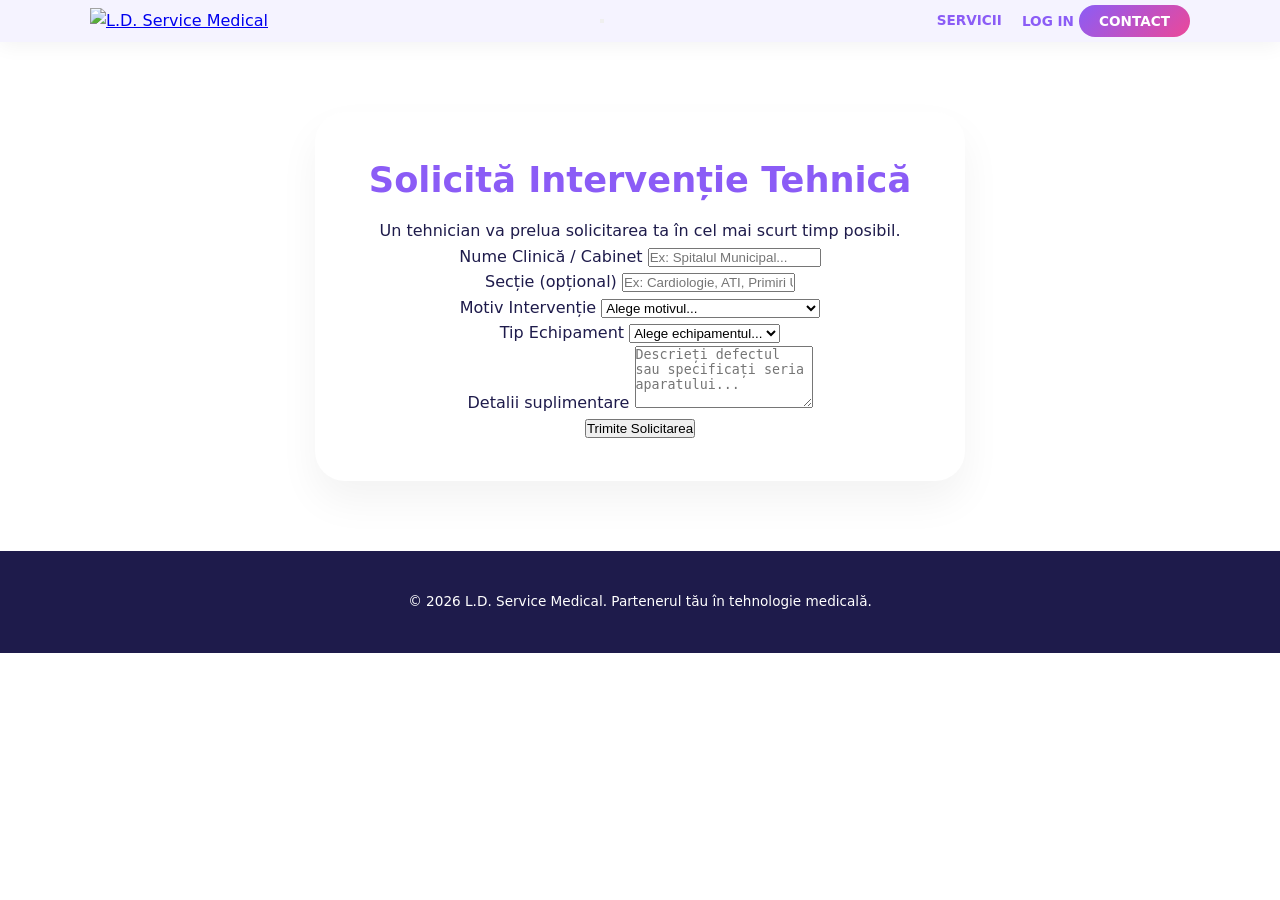
==== contact.html @ c7d5a86f "contact.html" ====
<!DOCTYPE html>
<html lang="ro">
<head>
  <meta charset="UTF-8" />
  <meta name="viewport" content="width=device-width, initial-scale=1.0"/>
  <title>Solicită Intervenție | L.D. Service Medical</title>
  <link rel="stylesheet" href="style.css" />
</head>
  <script>
  const menuToggle = document.querySelector('.menu-toggle');
  const mainNav = document.querySelector('.main-nav');

  menuToggle.addEventListener('click', () => {
    menuToggle.classList.toggle('active');
    mainNav.classList.toggle('active');
  });
</script>
<body>

  <header>
  <div class="container header-content">
    <a href="index.html" class="brand">
      <img src="logo.png" alt="L.D. Service Medical" class="logo" />
    </a>
    
    <button class="menu-toggle" aria-label="Deschide meniul">
      <span class="bar"></span>
      <span class="bar"></span>
      <span class="bar"></span>
    </button>

    <nav class="main-nav">
      <a href="index.html#servicii">Servicii</a>
      <div class="nav-auth">
        <a href="login.html" class="btn-login">Log In</a>
        <a href="contact.html" class="btn-nav-contact">Contact</a>
      </div>
    </nav>
  </div>
</header>

  <main class="section bg-light">
    <div class="container">
      <div class="form-wrapper">
        <h2>Solicită Intervenție Tehnică</h2>
        <p class="subtitle-form">Un tehnician va prelua solicitarea ta în cel mai scurt timp posibil.</p>
        
        <form action="#" method="POST" class="contact-form">
          
          <div class="form-group">
            <label for="clinica">Nume Clinică / Cabinet</label>
            <input type="text" id="clinica" name="clinica" placeholder="Ex: Spitalul Municipal..." required>
          </div>

          <div class="form-group">
            <label for="sectie">Secție <span class="optional">(opțional)</span></label>
            <input type="text" id="sectie" name="sectie" placeholder="Ex: Cardiologie, ATI, Primiri Urgențe">
          </div>

          <div class="form-group">
            <label for="motiv">Motiv Intervenție</label>
            <select id="motiv" name="motiv" required>
              <option value="" disabled selected>Alege motivul...</option>
              <option value="service">Service (Reparație defect)</option>
              <option value="mentenanta">Mentenanță periodică (Verificare)</option>
            </select>
          </div>

          <div class="form-group">
            <label for="echipament">Tip Echipament</label>
            <select id="echipament" name="echipament" required>
              <option value="" disabled selected>Alege echipamentul...</option>
              <option value="injectomat">Injectomat</option>
              <option value="electrocauter">Electrocauter</option>
              <option value="monitor_triaj">Monitor triaj</option>
              <option value="infuzomat">Infuzomat</option>
              <option value="ploscar">Ploscar</option>
              <option value="instalatie_oxigen">Instalație de oxigen</option>
              <option value="altul">Altul...</option>
            </select>
          </div>

          <div class="form-group">
            <label for="mesaj">Detalii suplimentare</label>
            <textarea id="mesaj" name="mesaj" rows="4" placeholder="Descrieți defectul sau specificați seria aparatului..."></textarea>
          </div>

          <button type="submit" class="btn-full">Trimite Solicitarea</button>
        </form>
      </div>
    </div>
  </main>

  <footer>
    <div class="container">
      <p>&copy; 2026 L.D. Service Medical. Partenerul tău în tehnologie medicală.</p>
    </div>
  </footer>

</body>
</html>
---- style.css ----
/* =========================================
   1. PALETĂ REVIZUITĂ: PASTEL & VIBRANT
   ========================================= */
:root {
    --primary: #8b5cf6;
    --secondary: #ec4899;
    --turquoise: #06b6d4;
    --header-bg: #f5f3ff;      /* Lavandă pastel pentru Header */
    --body-bg: #ffffff;
    --dark-text: #1e1b4b;
    --light-text: #64748b;
    --grad-vibrant: linear-gradient(135deg, #8b5cf6 0%, #ec4899 100%);
    --shadow-soft: 0 4px 20px rgba(0, 0, 0, 0.05);
    --transition: 0.3s ease;
}

* { margin: 0; padding: 0; box-sizing: border-box; }

body {
    font-family: 'Segoe UI', system-ui, sans-serif;
    color: var(--dark-text);
    background-color: var(--body-bg);
    line-height: 1.6;
}

.container { width: 90%; max-width: 1100px; margin: auto; }

/* =========================================
   2. HEADER COMPACT & PASTEL
   ========================================= */
header {
    background: var(--header-bg); /* Culoare pastel deschisă */
    padding: 0.5rem 0;           /* Header mult mai mic */
    position: sticky;
    top: 0;
    z-index: 1000;
    box-shadow: var(--shadow-soft);
}

.header-content {
    display: flex;
    justify-content: space-between;
    align-items: center;
}

.logo { 
    height: 65px;               /* Logo redimensionat pentru header mic */
    width: auto;
}

.main-nav { display: flex; align-items: center; gap: 20px; }

.main-nav a {
    text-decoration: none;
    color: var(--primary);
    font-weight: 700;
    font-size: 0.85rem;         /* Scris mai mic în navigație */
    text-transform: uppercase;
    transition: var(--transition);
}

.main-nav a:hover { color: var(--secondary); }

.btn-nav-contact {
    background: var(--grad-vibrant);
    color: white !important;
    padding: 8px 20px;
    border-radius: 50px;
}

/* =========================================
   3. HERO (Text Optimizat)
   ========================================= */
.hero-vibrance {
    padding: 80px 0;
    text-align: center;
    background: white;
}

.hero-title {
    font-size: 2.8rem;          /* Scris mai echilibrat */
    font-weight: 800;
    margin-bottom: 15px;
    background: var(--grad-vibrant);
    -webkit-background-clip: text;
    -webkit-text-fill-color: transparent;
}

.hero-subtitle {
    font-size: 1.1rem;          /* Scris mai mic și elegant */
    max-width: 800px;
    margin: 0 auto 30px;
    color: var(--light-text);
}

.btn-hero {
    padding: 15px 35px;
    background: var(--grad-vibrant);
    color: white;
    text-decoration: none;
    border-radius: 50px;
    font-weight: 700;
    box-shadow: 0 10px 20px rgba(139, 92, 246, 0.2);
    display: inline-block;
}

/* =========================================
   4. SERVICII (Conținut Nou)
   ========================================= */
.section { padding: 70px 0; text-align: center; }

h2 { font-size: 2.2rem; margin-bottom: 10px; color: var(--primary); }

.grid {
    display: grid;
    grid-template-columns: repeat(auto-fit, minmax(300px, 1fr));
    gap: 25px;
    margin-top: 40px;
}

.card {
    background: white;
    padding: 40px 30px;
    border-radius: 25px;
    box-shadow: var(--shadow-soft);
    border: 1px solid #f1f5f9;
    transition: var(--transition);
}

.card:hover { transform: translateY(-5px); border-color: var(--turquoise); }

.card h3 { font-size: 1.3rem; margin-bottom: 15px; color: var(--secondary); }

.card p { font-size: 0.95rem; color: var(--light-text); }

/* =========================================
   5. CONTACT FORM & FOOTER
   ========================================= */
.form-wrapper {
    max-width: 650px;
    margin: 0 auto;
    background: white;
    padding: 40px;
    border-radius: 30px;
    box-shadow: 0 20px 40px rgba(0,0,0,0.05);
}

footer {
    background: var(--dark-text);
    color: white;
    padding: 40px 0;
    text-align: center;
    font-size: 0.85rem;
}

@media (max-width: 768px) {
    .hero-title { font-size: 2.2rem; }
    .logo { height: 50px; }
}
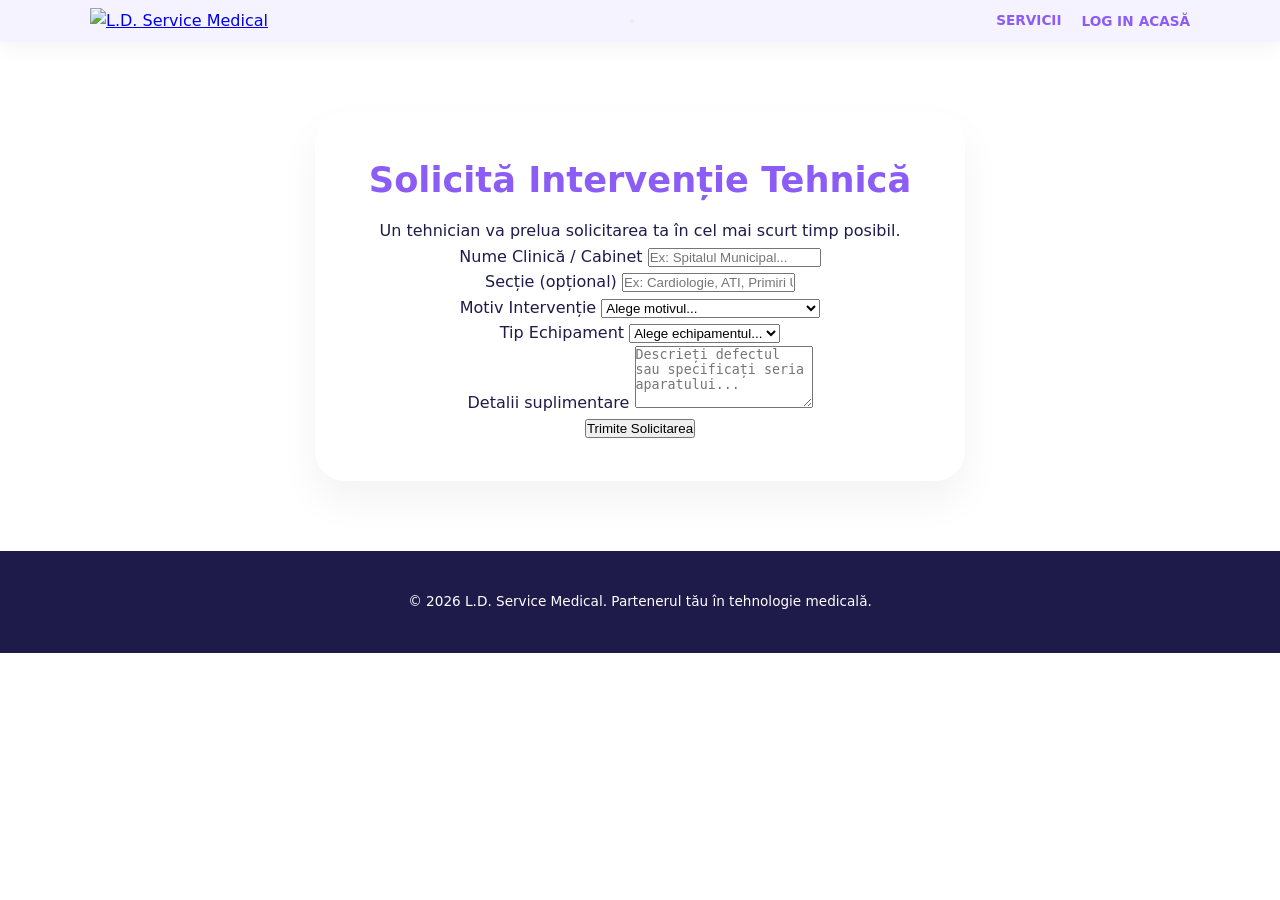
==== commit 1664a340: "contact.html" ====
--- a/contact.html
+++ b/contact.html
@@ -1,101 +1,149 @@
 <!DOCTYPE html>
 <html lang="ro">
 <head>
-  <meta charset="UTF-8" />
-  <meta name="viewport" content="width=device-width, initial-scale=1.0"/>
-  <title>Solicită Intervenție | L.D. Service Medical</title>
-  <link rel="stylesheet" href="style.css" />
+    <meta charset="UTF-8">
+    <meta name="viewport" content="width=device-width, initial-scale=1.0">
+    <title>Contact | L.D. Service Medical</title>
+    <link rel="stylesheet" href="style.css">
 </head>
-  <script>
-  const menuToggle = document.querySelector('.menu-toggle');
-  const mainNav = document.querySelector('.main-nav');
-
-  menuToggle.addEventListener('click', () => {
-    menuToggle.classList.toggle('active');
-    mainNav.classList.toggle('active');
-  });
-</script>
 <body>
 
-  <header>
-  <div class="container header-content">
-    <a href="index.html" class="brand">
-      <img src="logo.png" alt="L.D. Service Medical" class="logo" />
-    </a>
-    
-    <button class="menu-toggle" aria-label="Deschide meniul">
-      <span class="bar"></span>
-      <span class="bar"></span>
-      <span class="bar"></span>
-    </button>
+    <header>
+        <div class="container header-content">
+            <a href="index.html" class="brand">
+                <img src="logo.png" alt="L.D. Service Medical" class="logo">
+            </a>
+            <button class="menu-toggle" aria-label="Meniu">
+                <span class="bar"></span>
+                <span class="bar"></span>
+                <span class="bar"></span>
+            </button>
+            <nav class="main-nav">
+                <a href="index.html#servicii">Servicii</a>
+                <div class="nav-auth">
+                    <a href="login.html" class="btn-login">Log In</a>
+                    <a href="index.html" class="btn-nav-home">Acasă</a>
+                </div>
+            </nav>
+        </div>
+    </header>
 
-    <nav class="main-nav">
-      <a href="index.html#servicii">Servicii</a>
-      <div class="nav-auth">
-        <a href="login.html" class="btn-login">Log In</a>
-        <a href="contact.html" class="btn-nav-contact">Contact</a>
-      </div>
-    </nav>
-  </div>
-</header>
+    <main class="section bg-contact">
+        <div class="container">
+            <div class="form-wrapper">
+                <h2 class="form-title">Solicită Intervenție Tehnică</h2>
+                <p class="subtitle-form">Un tehnician va prelua solicitarea ta în cel mai scurt timp posibil.</p>
+                
+                <form id="contactForm" class="contact-form">
+                    
+                    <div class="form-group">
+                        <label for="clinica">Nume Clinică / Cabinet</label>
+                        <input type="text" id="clinica" name="clinica" placeholder="Ex: Spitalul Municipal..." required>
+                    </div>
 
-  <main class="section bg-light">
-    <div class="container">
-      <div class="form-wrapper">
-        <h2>Solicită Intervenție Tehnică</h2>
-        <p class="subtitle-form">Un tehnician va prelua solicitarea ta în cel mai scurt timp posibil.</p>
+                    <div class="form-group">
+                        <label for="sectie">Secție <span class="optional">(opțional)</span></label>
+                        <input type="text" id="sectie" name="sectie" placeholder="Ex: Cardiologie, ATI, Primiri Urgențe">
+                    </div>
+
+                    <div class="form-group">
+                        <label for="motiv">Motiv Intervenție</label>
+                        <select id="motiv" name="motiv" required>
+                            <option value="" disabled selected>Alege motivul...</option>
+                            <option value="service">Service (Reparație defect)</option>
+                            <option value="mentenanta">Mentenanță periodică (Verificare)</option>
+                        </select>
+                    </div>
+
+                    <div class="form-group">
+                        <label for="echipament">Tip Echipament</label>
+                        <select id="echipament" name="echipament" required>
+                            <option value="" disabled selected>Alege echipamentul...</option>
+                            <option value="injectomat">Injectomat</option>
+                            <option value="electrocauter">Electrocauter</option>
+                            <option value="monitor_triaj">Monitor triaj</option>
+                            <option value="infuzomat">Infuzomat</option>
+                            <option value="ploscar">Ploscar</option>
+                            <option value="oxigen">Instalație de oxigen</option>
+                            <option value="altul">Altul...</option>
+                        </select>
+                    </div>
+
+                    <div class="form-group">
+                        <label for="mesaj">Detalii suplimentare</label>
+                        <textarea id="mesaj" name="mesaj" rows="4" placeholder="Descrieți defectul sau specificați seria aparatului..."></textarea>
+                    </div>
+
+                    <button type="submit" id="submitBtn" class="btn-full">Trimite Solicitarea</button>
+                </form>
+            </div>
+        </div>
+    </main>
+
+    <footer>
+        <div class="container">
+            <p>&copy; 2026 L.D. Service Medical. Partenerul tău în tehnologie medicală.</p>
+        </div>
+    </footer>
+
+    <script type="module">
+        // Importă modulele Firebase de pe CDN
+        import { initializeApp } from "https://www.gstatic.com/firebasejs/10.8.0/firebase-app.js";
+        import { getFirestore, collection, addDoc } from "https://www.gstatic.com/firebasejs/10.8.0/firebase-firestore.js";
+
+        // Configurația ta Firebase (Datele din screenshot-ul tău)
+        const firebaseConfig = {
+            apiKey: "AIzaSyD...", // Completează aici cheia ta completă dacă lipsește ceva
+            authDomain: "proiect-de-diploma-larisa.firebaseapp.com",
+            projectId: "proiect-de-diploma-larisa",
+            storageBucket: "proiect-de-diploma-larisa.appspot.com",
+            messagingSenderId: "1080817521080",
+            appId: "1:1080817521080:web:329b2b604d2cd4056bbf4d"
+        };
+
+        // Inițializează Firebase
+        const app = initializeApp(firebaseConfig);
+        const db = getFirestore(app);
+
+        // Meniul Mobile (Codul tău original)
+        const toggle = document.querySelector('.menu-toggle');
+        const nav = document.querySelector('.main-nav');
+        toggle.addEventListener('click', () => {
+            toggle.classList.toggle('active');
+            nav.classList.toggle('active');
+        });
+
+        // Trimitere Formular către Firestore
+        const contactForm = document.getElementById('contactForm');
         
-        <form action="#" method="POST" class="contact-form">
-          
-          <div class="form-group">
-            <label for="clinica">Nume Clinică / Cabinet</label>
-            <input type="text" id="clinica" name="clinica" placeholder="Ex: Spitalul Municipal..." required>
-          </div>
+        contactForm.addEventListener('submit', async (e) => {
+            e.preventDefault();
+            
+            const submitBtn = document.getElementById('submitBtn');
+            submitBtn.innerText = "Se trimite...";
+            submitBtn.disabled = true;
 
-          <div class="form-group">
-            <label for="sectie">Secție <span class="optional">(opțional)</span></label>
-            <input type="text" id="sectie" name="sectie" placeholder="Ex: Cardiologie, ATI, Primiri Urgențe">
-          </div>
+            try {
+                // Colectăm datele
+                const docRef = await addDoc(collection(db, "interventii"), {
+                    clinica: document.getElementById('clinica').value,
+                    sectie: document.getElementById('sectie').value,
+                    motiv: document.getElementById('motiv').value,
+                    echipament: document.getElementById('echipament').value,
+                    mesaj: document.getElementById('mesaj').value,
+                    data_creare: new Date().toISOString()
+                });
 
-          <div class="form-group">
-            <label for="motiv">Motiv Intervenție</label>
-            <select id="motiv" name="motiv" required>
-              <option value="" disabled selected>Alege motivul...</option>
-              <option value="service">Service (Reparație defect)</option>
-              <option value="mentenanta">Mentenanță periodică (Verificare)</option>
-            </select>
-          </div>
-
-          <div class="form-group">
-            <label for="echipament">Tip Echipament</label>
-            <select id="echipament" name="echipament" required>
-              <option value="" disabled selected>Alege echipamentul...</option>
-              <option value="injectomat">Injectomat</option>
-              <option value="electrocauter">Electrocauter</option>
-              <option value="monitor_triaj">Monitor triaj</option>
-              <option value="infuzomat">Infuzomat</option>
-              <option value="ploscar">Ploscar</option>
-              <option value="instalatie_oxigen">Instalație de oxigen</option>
-              <option value="altul">Altul...</option>
-            </select>
-          </div>
-
-          <div class="form-group">
-            <label for="mesaj">Detalii suplimentare</label>
-            <textarea id="mesaj" name="mesaj" rows="4" placeholder="Descrieți defectul sau specificați seria aparatului..."></textarea>
-          </div>
-
-          <button type="submit" class="btn-full">Trimite Solicitarea</button>
-        </form>
-      </div>
-    </div>
-  </main>
-
-  <footer>
-    <div class="container">
-      <p>&copy; 2026 L.D. Service Medical. Partenerul tău în tehnologie medicală.</p>
-    </div>
-  </footer>
-
+                alert("Solicitarea a fost înregistrată! Un tehnician te va contacta.");
+                contactForm.reset();
+            } catch (error) {
+                console.error("Eroare la trimitere: ", error);
+                alert("A apărut o eroare. Te rugăm să încerci din nou.");
+            } finally {
+                submitBtn.innerText = "Trimite Solicitarea";
+                submitBtn.disabled = false;
+            }
+        });
+    </script>
 </body>
 </html>
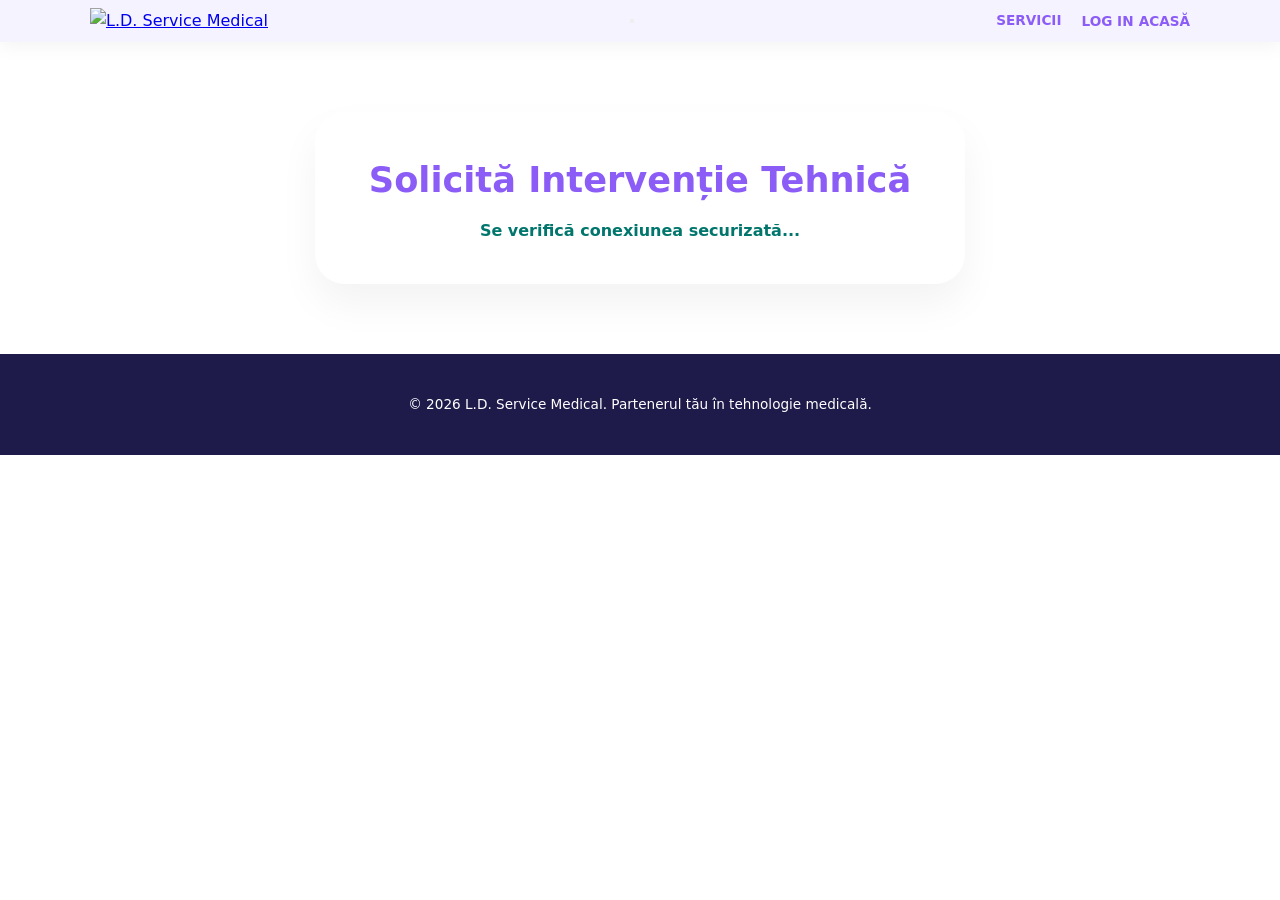
==== commit 67d58257: "contact.html" ====
--- a/contact.html
+++ b/contact.html
@@ -32,9 +32,13 @@
         <div class="container">
             <div class="form-wrapper">
                 <h2 class="form-title">Solicită Intervenție Tehnică</h2>
-                <p class="subtitle-form">Un tehnician va prelua solicitarea ta în cel mai scurt timp posibil.</p>
                 
-                <form id="contactForm" class="contact-form">
+                <p id="authCheckMessage" style="text-align: center; font-weight: bold; color: #00766c;">
+                    Se verifică conexiunea securizată...
+                </p>
+                
+                <form id="contactForm" class="contact-form" style="display: none;">
+                    <p class="subtitle-form">Un tehnician va prelua solicitarea ta în cel mai scurt timp posibil.</p>
                     
                     <div class="form-group">
                         <label for="clinica">Nume Clinică / Cabinet</label>
@@ -87,63 +91,92 @@
     </footer>
 
     <script type="module">
-        // Importă modulele Firebase de pe CDN
         import { initializeApp } from "https://www.gstatic.com/firebasejs/10.8.0/firebase-app.js";
+        // 1. Am adăugat serviciul de autentificare (getAuth și onAuthStateChanged)
+        import { getAuth, onAuthStateChanged } from "https://www.gstatic.com/firebasejs/10.8.0/firebase-auth.js";
         import { getFirestore, collection, addDoc } from "https://www.gstatic.com/firebasejs/10.8.0/firebase-firestore.js";
 
-        // Configurația ta Firebase (Datele din screenshot-ul tău)
         const firebaseConfig = {
-            apiKey: "AIzaSyD...", // Completează aici cheia ta completă dacă lipsește ceva
+            apiKey: "AIzaSyDJkNtiqJv5MXUe1XNPJf4lBI3KSl9ns0w",
             authDomain: "proiect-de-diploma-larisa.firebaseapp.com",
             projectId: "proiect-de-diploma-larisa",
-            storageBucket: "proiect-de-diploma-larisa.appspot.com",
+            storageBucket: "proiect-de-diploma-larisa.firebasestorage.app",
             messagingSenderId: "1080817521080",
-            appId: "1:1080817521080:web:329b2b604d2cd4056bbf4d"
+            appId: "1:1080817521080:web:329b2b604d2cd4056bbf4d",
+            measurementId: "G-F0HM8NZCJ8"
         };
 
-        // Inițializează Firebase
         const app = initializeApp(firebaseConfig);
+        const auth = getAuth(app);
         const db = getFirestore(app);
 
-        // Meniul Mobile (Codul tău original)
+        // Meniul Mobile
         const toggle = document.querySelector('.menu-toggle');
         const nav = document.querySelector('.main-nav');
-        toggle.addEventListener('click', () => {
-            toggle.classList.toggle('active');
-            nav.classList.toggle('active');
+        if(toggle && nav) {
+            toggle.addEventListener('click', () => {
+                toggle.classList.toggle('active');
+                nav.classList.toggle('active');
+            });
+        }
+
+        const contactForm = document.getElementById('contactForm');
+        const authCheckMessage = document.getElementById('authCheckMessage');
+        const submitBtn = document.getElementById('submitBtn');
+        
+        let logatUserId = null; // Vom stoca UID-ul utilizatorului logat aici
+
+        // 2. VERIFICARE AUTOMATĂ ACCES PORTAL
+        onAuthStateChanged(auth, (user) => {
+            if (user) {
+                // Utilizatorul este logat!
+                logatUserId = user.uid; // Salvăm codul lui unic
+                authCheckMessage.style.display = "none"; // Ascundem textul de încărcare
+                contactForm.style.display = "block"; // Afișăm formularul
+            } else {
+                // Dacă nu este autentificat, îl anunțăm politicos și îl trimitem la login.html
+                alert("Pentru a trimite o solicitare de intervenție și a urmări stadiul ei, te rugăm să te conectezi mai întâi în cont.");
+                window.location.replace("login.html");
+            }
         });
 
-        // Trimitere Formular către Firestore
-        const contactForm = document.getElementById('contactForm');
-        
-        contactForm.addEventListener('submit', async (e) => {
-            e.preventDefault();
-            
-            const submitBtn = document.getElementById('submitBtn');
-            submitBtn.innerText = "Se trimite...";
-            submitBtn.disabled = true;
+        // Trimitere Formular cu adăugarea ID-ului utilizatorului
+        if(contactForm) {
+            contactForm.addEventListener('submit', async (e) => {
+                e.preventDefault();
+                
+                submitBtn.innerText = "Se trimite...";
+                submitBtn.disabled = true;
 
-            try {
-                // Colectăm datele
-                const docRef = await addDoc(collection(db, "interventii"), {
-                    clinica: document.getElementById('clinica').value,
-                    sectie: document.getElementById('sectie').value,
-                    motiv: document.getElementById('motiv').value,
-                    echipament: document.getElementById('echipament').value,
-                    mesaj: document.getElementById('mesaj').value,
-                    data_creare: new Date().toISOString()
-                });
+                try {
+                    // 3. Salvăm în Firestore adăugând câmpul userId extras din contul curent
+                    await addDoc(collection(db, "interventii"), {
+                        clinica: document.getElementById('clinica').value,
+                        sectie: document.getElementById('sectie').value,
+                        motiv: document.getElementById('motiv').value,
+                        echipament: document.getElementById('echipament').value,
+                        mesaj: document.getElementById('mesaj').value,
+                        data_solicitare: new Date().toLocaleString('ro-RO'),
+                        status: "Nouă",
+                        userId: logatUserId // Legătura de aur! Acest câmp leagă tichetul de utilizatorul curent
+                    });
 
-                alert("Solicitarea a fost înregistrată! Un tehnician te va contacta.");
-                contactForm.reset();
-            } catch (error) {
-                console.error("Eroare la trimitere: ", error);
-                alert("A apărut o eroare. Te rugăm să încerci din nou.");
-            } finally {
-                submitBtn.innerText = "Trimite Solicitarea";
-                submitBtn.disabled = false;
-            }
-        });
+                    alert("Succes! Solicitarea ta a fost trimisă.");
+                    contactForm.reset();
+
+                    // 4. Redirecționăm utilizatorul direct la pagina LUI de tichete ca să își vadă tichetul proaspăt creat
+                    setTimeout(() => {
+                        window.location.replace("tichete.html");
+                    }, 500);
+
+                } catch (error) {
+                    console.error("Eroare:", error);
+                    alert("Eroare la trimitere. Contactați administratorul.");
+                    submitBtn.innerText = "Trimite Solicitarea";
+                    submitBtn.disabled = false;
+                }
+            });
+        }
     </script>
 </body>
 </html>
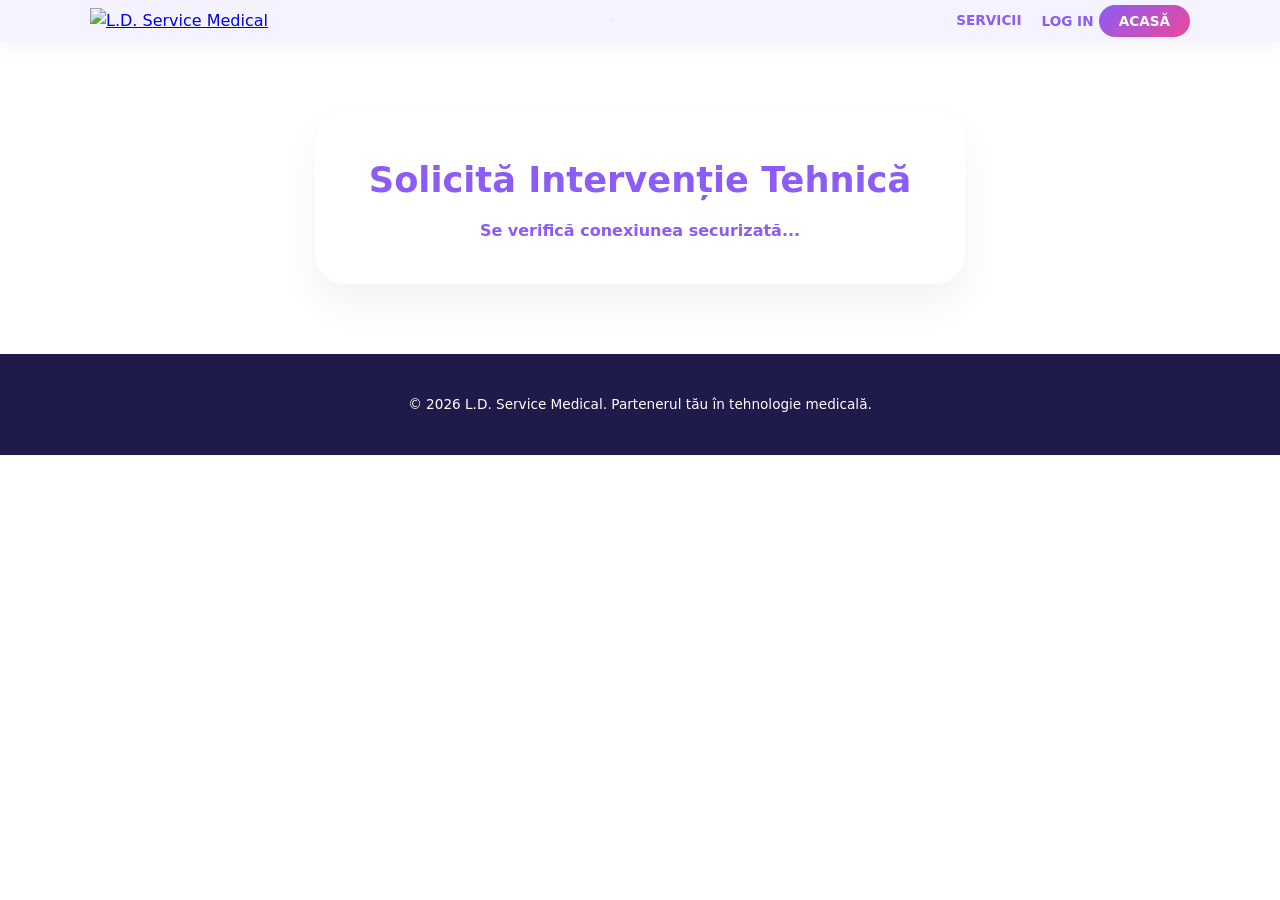
==== commit c66dd721: "contact.html" ====
--- a/contact.html
+++ b/contact.html
@@ -20,9 +20,15 @@
             </button>
             <nav class="main-nav">
                 <a href="index.html#servicii">Servicii</a>
+                
+                <a href="tichete.html" id="navTicheteBtn" style="display: none;">Tichetele Mele</a>
+                
                 <div class="nav-auth">
-                    <a href="login.html" class="btn-login">Log In</a>
-                    <a href="index.html" class="btn-nav-home">Acasă</a>
+                    <a href="login.html" id="navLogInBtn" class="btn-login">Log In</a>
+                    
+                    <button id="navDeconectareBtn" class="btn-nav-home" style="display: none;">Deconectare</button>
+                    
+                    <a href="index.html" class="btn-nav-contact">Acasă</a>
                 </div>
             </nav>
         </div>
@@ -33,7 +39,7 @@
             <div class="form-wrapper">
                 <h2 class="form-title">Solicită Intervenție Tehnică</h2>
                 
-                <p id="authCheckMessage" style="text-align: center; font-weight: bold; color: #00766c;">
+                <p id="authCheckMessage" style="text-align: center; font-weight: bold; color: #8b5cf6;">
                     Se verifică conexiunea securizată...
                 </p>
                 
@@ -92,8 +98,7 @@
 
     <script type="module">
         import { initializeApp } from "https://www.gstatic.com/firebasejs/10.8.0/firebase-app.js";
-        // 1. Am adăugat serviciul de autentificare (getAuth și onAuthStateChanged)
-        import { getAuth, onAuthStateChanged } from "https://www.gstatic.com/firebasejs/10.8.0/firebase-auth.js";
+        import { getAuth, onAuthStateChanged, signOut } from "https://www.gstatic.com/firebasejs/10.8.0/firebase-auth.js";
         import { getFirestore, collection, addDoc } from "https://www.gstatic.com/firebasejs/10.8.0/firebase-firestore.js";
 
         const firebaseConfig = {
@@ -124,23 +129,48 @@
         const authCheckMessage = document.getElementById('authCheckMessage');
         const submitBtn = document.getElementById('submitBtn');
         
-        let logatUserId = null; // Vom stoca UID-ul utilizatorului logat aici
-
-        // 2. VERIFICARE AUTOMATĂ ACCES PORTAL
+        const navLogInBtn = document.getElementById('navLogInBtn');
+        const navTicheteBtn = document.getElementById('navTicheteBtn');
+        const navDeconectareBtn = document.getElementById('navDeconectareBtn');
+        
+        let logatUserId = null;
+
+        // VERIFICARE AUTOMATĂ ACCES PORTAL & NAVIGARE DINAMICĂ
         onAuthStateChanged(auth, (user) => {
             if (user) {
-                // Utilizatorul este logat!
-                logatUserId = user.uid; // Salvăm codul lui unic
-                authCheckMessage.style.display = "none"; // Ascundem textul de încărcare
-                contactForm.style.display = "block"; // Afișăm formularul
+                // Sincronizare Header
+                if (navLogInBtn) navLogInBtn.style.display = "none";
+                if (navTicheteBtn) navTicheteBtn.style.display = "inline-block";
+                if (navDeconectareBtn) navDeconectareBtn.style.display = "inline-block";
+
+                // Autorizare formular
+                logatUserId = user.uid;
+                authCheckMessage.style.display = "none";
+                contactForm.style.display = "block";
             } else {
-                // Dacă nu este autentificat, îl anunțăm politicos și îl trimitem la login.html
+                // Deconectat - Header Standard
+                if (navLogInBtn) navLogInBtn.style.display = "inline-block";
+                if (navTicheteBtn) navTicheteBtn.style.display = "none";
+                if (navDeconectareBtn) navDeconectareBtn.style.display = "none";
+
                 alert("Pentru a trimite o solicitare de intervenție și a urmări stadiul ei, te rugăm să te conectezi mai întâi în cont.");
                 window.location.replace("login.html");
             }
         });
 
-        // Trimitere Formular cu adăugarea ID-ului utilizatorului
+        // Evenimentul pentru butonul de Deconectare din Header
+        if (navDeconectareBtn) {
+            navDeconectareBtn.addEventListener('click', () => {
+                signOut(auth).then(() => {
+                    console.log("Utilizatorul s-a deconectat.");
+                    window.location.replace("index.html");
+                }).catch((error) => {
+                    console.error("Eroare la deconectare:", error);
+                });
+            });
+        }
+
+        // Trimitere Formular în Firestore
         if(contactForm) {
             contactForm.addEventListener('submit', async (e) => {
                 e.preventDefault();
@@ -149,7 +179,6 @@
                 submitBtn.disabled = true;
 
                 try {
-                    // 3. Salvăm în Firestore adăugând câmpul userId extras din contul curent
                     await addDoc(collection(db, "interventii"), {
                         clinica: document.getElementById('clinica').value,
                         sectie: document.getElementById('sectie').value,
@@ -158,13 +187,12 @@
                         mesaj: document.getElementById('mesaj').value,
                         data_solicitare: new Date().toLocaleString('ro-RO'),
                         status: "Nouă",
-                        userId: logatUserId // Legătura de aur! Acest câmp leagă tichetul de utilizatorul curent
+                        userId: logatUserId
                     });
 
                     alert("Succes! Solicitarea ta a fost trimisă.");
                     contactForm.reset();
 
-                    // 4. Redirecționăm utilizatorul direct la pagina LUI de tichete ca să își vadă tichetul proaspăt creat
                     setTimeout(() => {
                         window.location.replace("tichete.html");
                     }, 500);
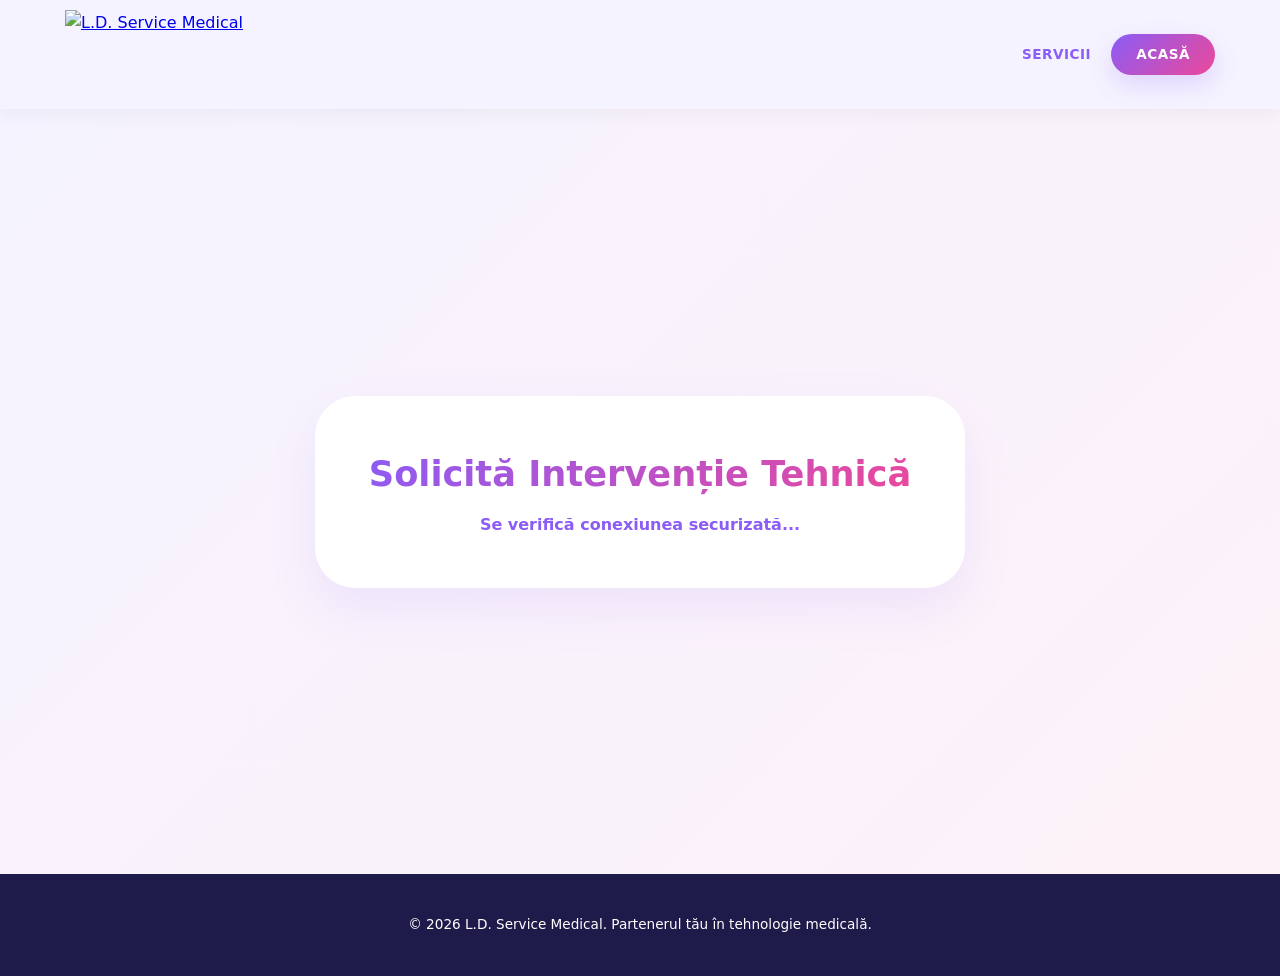
==== commit cc10c5e5: "contact.html" ====
--- a/contact.html
+++ b/contact.html
@@ -20,15 +20,17 @@
             </button>
             <nav class="main-nav">
                 <a href="index.html#servicii">Servicii</a>
-                
-                <a href="tichete.html" id="navTicheteBtn" style="display: none;">Tichetele Mele</a>
+                <a href="tichete.html" id="navTicheteBtn" class="nav-hidden">Tichetele Mele</a>
                 
                 <div class="nav-auth">
-                    <a href="login.html" id="navLogInBtn" class="btn-login">Log In</a>
+                    <a href="login.html" id="navLogInBtn" class="btn-login nav-hidden">Log In</a>
+                    <button id="navDeconectareBtn" class="btn-nav-home nav-hidden">Deconectare</button>
+                    <a href="index.html" class="btn-nav-contact">Acasă</a>
                     
-                    <button id="navDeconectareBtn" class="btn-nav-home" style="display: none;">Deconectare</button>
-                    
-                    <a href="index.html" class="btn-nav-contact">Acasă</a>
+                    <a href="notificari.html" id="navBellBtn" class="notification-bell-container nav-hidden">
+                        <span class="notification-bell">🔔</span>
+                        <span id="bellBadge" class="notification-badge nav-hidden">0</span>
+                    </a>
                 </div>
             </nav>
         </div>
@@ -99,7 +101,7 @@
     <script type="module">
         import { initializeApp } from "https://www.gstatic.com/firebasejs/10.8.0/firebase-app.js";
         import { getAuth, onAuthStateChanged, signOut } from "https://www.gstatic.com/firebasejs/10.8.0/firebase-auth.js";
-        import { getFirestore, collection, addDoc } from "https://www.gstatic.com/firebasejs/10.8.0/firebase-firestore.js";
+        import { getFirestore, collection, addDoc, query, where, onSnapshot } from "https://www.gstatic.com/firebasejs/10.8.0/firebase-firestore.js";
 
         const firebaseConfig = {
             apiKey: "AIzaSyDJkNtiqJv5MXUe1XNPJf4lBI3KSl9ns0w",
@@ -115,7 +117,6 @@
         const auth = getAuth(app);
         const db = getFirestore(app);
 
-        // Meniul Mobile
         const toggle = document.querySelector('.menu-toggle');
         const nav = document.querySelector('.main-nav');
         if(toggle && nav) {
@@ -132,37 +133,58 @@
         const navLogInBtn = document.getElementById('navLogInBtn');
         const navTicheteBtn = document.getElementById('navTicheteBtn');
         const navDeconectareBtn = document.getElementById('navDeconectareBtn');
+        const navBellBtn = document.getElementById('navBellBtn');
         
         let logatUserId = null;
-
-        // VERIFICARE AUTOMATĂ ACCES PORTAL & NAVIGARE DINAMICĂ
+        let ascultatorBadge = null;
+
         onAuthStateChanged(auth, (user) => {
             if (user) {
-                // Sincronizare Header
-                if (navLogInBtn) navLogInBtn.style.display = "none";
-                if (navTicheteBtn) navTicheteBtn.style.display = "inline-block";
-                if (navDeconectareBtn) navDeconectareBtn.style.display = "inline-block";
-
-                // Autorizare formular
+                if (navLogInBtn) navLogInBtn.classList.add('nav-hidden');
+                if (navTicheteBtn) navTicheteBtn.classList.remove('nav-hidden');
+                if (navDeconectareBtn) navDeconectareBtn.classList.remove('nav-hidden');
+                if (navBellBtn) navBellBtn.classList.remove('nav-hidden');
+
                 logatUserId = user.uid;
                 authCheckMessage.style.display = "none";
                 contactForm.style.display = "block";
+
+                // Monitorizare badge notificări în timp real pe pagina de Contact
+                const notificariRef = collection(db, "notificari");
+                const q = query(notificariRef, where("destinatarId", "==", user.uid), where("citita", "==", false));
+                
+                ascultatorBadge = onSnapshot(q, (querySnapshot) => {
+                    const badge = document.getElementById('bellBadge');
+                    const necititeCount = querySnapshot.size;
+                    
+                    if (badge) {
+                        if (necititeCount > 0) {
+                            badge.innerText = necititeCount;
+                            badge.classList.remove('nav-hidden');
+                        } else {
+                            badge.classList.add('nav-hidden');
+                        }
+                    }
+                });
             } else {
-                // Deconectat - Header Standard
-                if (navLogInBtn) navLogInBtn.style.display = "inline-block";
-                if (navTicheteBtn) navTicheteBtn.style.display = "none";
-                if (navDeconectareBtn) navDeconectareBtn.style.display = "none";
+                if (navLogInBtn) navLogInBtn.classList.remove('nav-hidden');
+                if (navTicheteBtn) navTicheteBtn.classList.add('nav-hidden');
+                if (navDeconectareBtn) navDeconectareBtn.classList.add('nav-hidden');
+                if (navBellBtn) navBellBtn.classList.add('nav-hidden');
+
+                if (ascultatorBadge) {
+                    ascultatorBadge();
+                    ascultatorBadge = null;
+                }
 
                 alert("Pentru a trimite o solicitare de intervenție și a urmări stadiul ei, te rugăm să te conectezi mai întâi în cont.");
                 window.location.replace("login.html");
             }
         });
 
-        // Evenimentul pentru butonul de Deconectare din Header
         if (navDeconectareBtn) {
             navDeconectareBtn.addEventListener('click', () => {
                 signOut(auth).then(() => {
-                    console.log("Utilizatorul s-a deconectat.");
                     window.location.replace("index.html");
                 }).catch((error) => {
                     console.error("Eroare la deconectare:", error);
@@ -170,7 +192,6 @@
             });
         }
 
-        // Trimitere Formular în Firestore
         if(contactForm) {
             contactForm.addEventListener('submit', async (e) => {
                 e.preventDefault();
--- a/style.css
+++ b/style.css
@@ -1,39 +1,54 @@
 /* =========================================
-   1. PALETĂ REVIZUITĂ: PASTEL & VIBRANT
+   1. CONFIGURAȚIE & VARIABILE VIBRANTE
    ========================================= */
 :root {
-    --primary: #8b5cf6;
-    --secondary: #ec4899;
-    --turquoise: #06b6d4;
-    --header-bg: #f5f3ff;      /* Lavandă pastel pentru Header */
+    --primary: #8b5cf6;       /* Mov Electric */
+    --secondary: #ec4899;     /* Roz Neon */
+    --turquoise: #06b6d4;     /* Turcoaz/Cyan */
+    --header-bg: #f5f3ff;     /* Lavandă Pastel pentru Header */
     --body-bg: #ffffff;
     --dark-text: #1e1b4b;
     --light-text: #64748b;
+    --white: #ffffff;
     --grad-vibrant: linear-gradient(135deg, #8b5cf6 0%, #ec4899 100%);
     --shadow-soft: 0 4px 20px rgba(0, 0, 0, 0.05);
-    --transition: 0.3s ease;
-}
-
-* { margin: 0; padding: 0; box-sizing: border-box; }
+    --shadow-vibrant: 0 10px 25px rgba(139, 92, 246, 0.2);
+    --transition: 0.3s cubic-bezier(0.4, 0, 0.2, 1);
+}
+
+* { 
+    margin: 0; 
+    padding: 0; 
+    box-sizing: border-box; 
+}
+
+html { 
+    scroll-behavior: smooth; 
+}
 
 body {
-    font-family: 'Segoe UI', system-ui, sans-serif;
+    font-family: 'Segoe UI', system-ui, -apple-system, sans-serif;
+    line-height: 1.6;
     color: var(--dark-text);
     background-color: var(--body-bg);
-    line-height: 1.6;
-}
-
-.container { width: 90%; max-width: 1100px; margin: auto; }
+    overflow-x: hidden;
+}
+
+.container { 
+    width: 90%; 
+    max-width: 1150px; 
+    margin: auto; 
+}
 
 /* =========================================
    2. HEADER COMPACT & PASTEL
    ========================================= */
 header {
-    background: var(--header-bg); /* Culoare pastel deschisă */
-    padding: 0.5rem 0;           /* Header mult mai mic */
+    background: var(--header-bg);
+    padding: 0.6rem 0;
     position: sticky;
     top: 0;
-    z-index: 1000;
+    z-index: 1100;
     box-shadow: var(--shadow-soft);
 }
 
@@ -44,105 +59,296 @@
 }
 
 .logo { 
-    height: 65px;               /* Logo redimensionat pentru header mic */
+    height: 90px; 
     width: auto;
-}
-
-.main-nav { display: flex; align-items: center; gap: 20px; }
+    display: block;
+    transition: var(--transition);
+}
+
+.main-nav { 
+    display: flex; 
+    align-items: center; 
+    gap: 20px; 
+}
 
 .main-nav a {
     text-decoration: none;
     color: var(--primary);
     font-weight: 700;
-    font-size: 0.85rem;         /* Scris mai mic în navigație */
+    font-size: 0.85rem;
     text-transform: uppercase;
-    transition: var(--transition);
-}
-
-.main-nav a:hover { color: var(--secondary); }
-
-.btn-nav-contact {
+    letter-spacing: 0.5px;
+    transition: var(--transition);
+}
+
+.main-nav a:hover { 
+    color: var(--secondary); 
+}
+
+.nav-auth { 
+    display: flex; 
+    align-items: center; 
+    gap: 15px; 
+}
+
+.btn-login {
+    border: 2px solid var(--primary);
+    padding: 8px 20px;
+    border-radius: 50px;
+    color: var(--primary) !important;
+    text-decoration: none;
+    font-weight: 700;
+}
+
+/* BUTOANELE VIBRANTE (CONTACT, ACASĂ, HERO) */
+.btn-nav-contact, .btn-nav-home, .btn-hero, .btn-full {
     background: var(--grad-vibrant);
     color: white !important;
-    padding: 8px 20px;
+    text-decoration: none;
+    font-weight: 700;
     border-radius: 50px;
-}
-
-/* =========================================
-   3. HERO (Text Optimizat)
+    box-shadow: var(--shadow-vibrant);
+    transition: var(--transition);
+    border: none;
+    cursor: pointer;
+    display: inline-block;
+}
+
+.btn-nav-contact, .btn-nav-home {
+    padding: 10px 25px;
+    font-size: 0.85rem;
+    text-transform: uppercase;
+}
+
+.btn-hero {
+    padding: 18px 45px;
+    font-size: 1.1rem;
+    margin-top: 20px;
+}
+
+.btn-hero:hover, .btn-nav-home:hover, .btn-nav-contact:hover {
+    transform: translateY(-3px);
+    filter: brightness(1.1);
+    box-shadow: 0 15px 30px rgba(139, 92, 246, 0.3);
+}
+
+/* BUTON MOBIL (HAMBURGER) */
+.menu-toggle {
+    display: none;
+    flex-direction: column;
+    gap: 5px;
+    background: none;
+    border: none;
+    cursor: pointer;
+    z-index: 1200;
+}
+
+.menu-toggle span {
+    display: block;
+    width: 25px;
+    height: 3px;
+    background: var(--primary);
+    border-radius: 3px;
+    transition: 0.3s;
+}
+
+/* =========================================
+   3. SECȚIUNI PAGINA START (CARDURI)
    ========================================= */
 .hero-vibrance {
-    padding: 80px 0;
+    padding: 100px 0;
     text-align: center;
     background: white;
 }
 
 .hero-title {
-    font-size: 2.8rem;          /* Scris mai echilibrat */
+    font-size: 3.2rem;
     font-weight: 800;
-    margin-bottom: 15px;
+    margin-bottom: 20px;
     background: var(--grad-vibrant);
     -webkit-background-clip: text;
     -webkit-text-fill-color: transparent;
 }
 
 .hero-subtitle {
-    font-size: 1.1rem;          /* Scris mai mic și elegant */
+    font-size: 1.2rem;
     max-width: 800px;
-    margin: 0 auto 30px;
+    margin: 0 auto 10px;
     color: var(--light-text);
 }
 
-.btn-hero {
-    padding: 15px 35px;
-    background: var(--grad-vibrant);
-    color: white;
-    text-decoration: none;
-    border-radius: 50px;
-    font-weight: 700;
-    box-shadow: 0 10px 20px rgba(139, 92, 246, 0.2);
-    display: inline-block;
-}
-
-/* =========================================
-   4. SERVICII (Conținut Nou)
-   ========================================= */
-.section { padding: 70px 0; text-align: center; }
-
-h2 { font-size: 2.2rem; margin-bottom: 10px; color: var(--primary); }
+.section { 
+    padding: 80px 0; 
+    text-align: center; 
+}
+
+h2 { 
+    font-size: 2.5rem; 
+    color: var(--primary); 
+    margin-bottom: 10px; 
+}
+
+.divider {
+    width: 60px;
+    height: 4px;
+    background: var(--secondary);
+    margin: 0 auto 40px;
+}
 
 .grid {
     display: grid;
     grid-template-columns: repeat(auto-fit, minmax(300px, 1fr));
-    gap: 25px;
-    margin-top: 40px;
+    gap: 30px;
 }
 
 .card {
-    background: white;
-    padding: 40px 30px;
-    border-radius: 25px;
+    background: var(--white);
+    padding: 50px 30px;
+    border-radius: 30px;
     box-shadow: var(--shadow-soft);
     border: 1px solid #f1f5f9;
     transition: var(--transition);
 }
 
-.card:hover { transform: translateY(-5px); border-color: var(--turquoise); }
-
-.card h3 { font-size: 1.3rem; margin-bottom: 15px; color: var(--secondary); }
-
-.card p { font-size: 0.95rem; color: var(--light-text); }
-
-/* =========================================
-   5. CONTACT FORM & FOOTER
-   ========================================= */
+.card:hover { 
+    transform: translateY(-10px); 
+    border-color: var(--turquoise); 
+}
+
+.card-icon { 
+    font-size: 3.5rem; 
+    margin-bottom: 20px; 
+    display: block; 
+}
+
+.card h3 { 
+    font-size: 1.4rem; 
+    color: var(--primary); 
+    margin-bottom: 15px; 
+}
+
+/* Fundaluri Carduri */
+.card-accent-1 { background: linear-gradient(180deg, #ffffff, #fbfaff); }
+.card-accent-2 { background: linear-gradient(180deg, #ffffff, #fdf2f8); }
+.card-accent-3 { background: linear-gradient(180deg, #ffffff, #f0fdfa); }
+
+/* =========================================
+   4. PAGINA CONTACT & LOG IN (COMMONS)
+   ========================================= */
+.bg-contact, .bg-login {
+    background: linear-gradient(135deg, #f5f3ff 0%, #fdf2f8 100%);
+    min-height: 85vh;
+    display: flex;
+    align-items: center;
+}
+
 .form-wrapper {
     max-width: 650px;
+    margin: 40px auto;
+    background: var(--white);
+    padding: 50px;
+    border-radius: 40px;
+    box-shadow: 0 20px 50px rgba(139, 92, 246, 0.1);
+}
+
+.form-title {
+    background: var(--grad-vibrant);
+    -webkit-background-clip: text;
+    -webkit-text-fill-color: transparent;
+    font-weight: 800;
+    font-size: 2.2rem;
+    margin-bottom: 10px;
+}
+
+.subtitle-form {
+    border-left: 5px solid var(--turquoise);
+    padding-left: 15px;
+    margin-bottom: 35px;
+    color: var(--light-text);
+}
+
+.form-group { 
+    margin-bottom: 25px; 
+    text-align: left; 
+}
+
+.form-group label {
+    display: block;
+    margin-bottom: 12px; 
+    font-weight: 700;
+    color: var(--primary);
+}
+
+.form-group input, .form-group select, .form-group textarea {
+    width: 100%;
+    padding: 15px 20px;
+    border: 2px solid #f1f5f9;
+    border-radius: 15px;
+    background-color: #f8faff;
+    font-size: 16px;
+    transition: var(--transition);
+}
+
+.form-group input:focus, .form-group select:focus, .form-group textarea:focus {
+    outline: none;
+    border-color: var(--turquoise);
+    background-color: #fff;
+    box-shadow: 0 0 0 4px rgba(6, 182, 212, 0.1);
+}
+
+.btn-full { 
+    width: 100%; 
+    padding: 18px; 
+    font-size: 1.1rem; 
+}
+
+/* =========================================
+   5. PAGINA LOG IN (SPLIT DESIGN)
+   ========================================= */
+.login-split {
+    display: grid;
+    grid-template-columns: 1fr 1.2fr;
+    background: var(--white);
+    border-radius: 40px;
+    box-shadow: 0 30px 70px rgba(139, 92, 246, 0.1);
+    overflow: hidden;
+    max-width: 1000px;
     margin: 0 auto;
-    background: white;
-    padding: 40px;
-    border-radius: 30px;
-    box-shadow: 0 20px 40px rgba(0,0,0,0.05);
+}
+
+.login-visual {
+    background: var(--grad-vibrant);
+    color: var(--white);
+    padding: 60px;
+    display: flex;
+    align-items: center;
+    justify-content: center;
+    text-align: center;
+}
+
+.visual-icon { 
+    font-size: 5rem; 
+    margin-bottom: 20px; 
+    display: block; 
+}
+
+.login-form-panel { 
+    padding: 60px; 
+}
+
+/* =========================================
+   6. FOOTER & ECHIPA
+   ========================================= */
+.about-highlight { 
+    background: #fdfbff; 
+    padding: 80px 0; 
+    text-align: center; 
+}
+
+.about-highlight h2 { 
+    background: var(--grad-vibrant); 
+    -webkit-background-clip: text; 
+    -webkit-text-fill-color: transparent; 
 }
 
 footer {
@@ -153,7 +359,201 @@
     font-size: 0.85rem;
 }
 
+/* =========================================
+   7. CLASE DE UTILITATE (FIREBASE DYNAMICS)
+   ========================================= */
+.nav-hidden {
+    display: none !important; /* Ascundere absolută cu prioritate maximă */
+}
+
+#navTicheteBtn {
+    color: var(--primary);
+    font-weight: 700;
+    font-size: 0.85rem;
+    text-transform: uppercase;
+    letter-spacing: 0.5px;
+    text-decoration: none;
+    transition: var(--transition);
+    align-self: center;
+}
+
+#navTicheteBtn:hover {
+    color: var(--secondary);
+}
+
+/* =========================================
+   8. RESPONSIVE (TELEFON)
+   ========================================= */
 @media (max-width: 768px) {
+    .logo { height: 75px; }
+    
     .hero-title { font-size: 2.2rem; }
-    .logo { height: 50px; }
-}
+    
+    .menu-toggle { display: flex; }
+
+    .main-nav {
+        position: fixed;
+        top: 0;
+        right: -100%;
+        width: 100%;
+        height: 100vh;
+        background: var(--header-bg);
+        flex-direction: column;
+        justify-content: center;
+        transition: 0.4s;
+        z-index: 1050;
+    }
+
+    .main-nav.active { right: 0; }
+    
+    .nav-auth { flex-direction: column; width: 80%; }
+    
+    .btn-nav-contact, .btn-nav-home, .btn-login { 
+        width: 100%; 
+        text-align: center; 
+        margin-top: 10px; 
+    }
+
+    .form-wrapper, .login-form-panel { 
+        padding: 30px 20px; 
+        border-radius: 20px; 
+    }
+    
+    .login-split { grid-template-columns: 1fr; }
+    .login-visual { padding: 40px; }
+
+    /* Asigură funcționarea corectă a ascunderii pe ecranele mici */
+    .main-nav .nav-hidden {
+        display: none !important;
+    }
+}
+
+/* =========================================
+   9. SISTEM DE NOTIFICĂRI (TOAST NOTIFICATIONS)
+   ========================================= */
+.toast-notification {
+    position: fixed;
+    bottom: 20px;
+    right: 20px;
+    background: #ffffff !important;
+    color: #1e1b4b !important;
+    padding: 16px 28px;
+    border-radius: 16px;
+    box-shadow: 0 15px 35px rgba(139, 92, 246, 0.2);
+    border-left: 6px solid #8b5cf6;
+    display: flex;
+    align-items: center;
+    gap: 12px;
+    z-index: 9999 !important; /* Ne asigurăm că apare peste orice alt element */
+    font-weight: 700;
+    font-size: 0.95rem;
+    pointer-events: none;
+    animation: slideInRight 0.3s cubic-bezier(0.4, 0, 0.2, 1) forwards;
+    transition: opacity 0.3s, transform 0.3s;
+}
+
+.toast-notification.success {
+    border-left-color: #06b6d4 !important; /* Turcoaz */
+}
+
+.toast-notification.alert {
+    border-left-color: #ec4899 !important; /* Roz */
+}
+
+@keyframes slideInRight {
+    from {
+        transform: translateX(120%);
+        opacity: 0;
+    }
+    to {
+        transform: translateX(0);
+        opacity: 1;
+    }
+}
+
+/* =========================================
+   10. ICOANA NOTIFICĂRI (BELL BADGE)
+   ========================================= */
+.notification-bell-container {
+    position: relative;
+    display: inline-flex;
+    align-items: center;
+    justify-content: center;
+    cursor: pointer;
+    margin-right: 15px;
+    align-self: center;
+    text-decoration: none;
+    transition: var(--transition);
+}
+
+.notification-bell {
+    font-size: 1.35rem;
+    color: var(--primary);
+    transition: var(--transition);
+}
+
+.notification-bell-container:hover .notification-bell {
+    color: var(--secondary);
+    transform: rotate(15deg);
+}
+
+/* Insigna roșie cu numărul de notificări */
+.notification-badge {
+    position: absolute;
+    top: -5px;
+    right: -8px;
+    background: #ff4081; /* Rozul vibrant din logo */
+    color: white;
+    font-size: 0.7rem;
+    font-weight: 800;
+    min-width: 18px;
+    height: 18px;
+    border-radius: 50%;
+    display: flex;
+    align-items: center;
+    justify-content: center;
+    padding: 2px;
+    border: 2px solid var(--header-bg); /* Oferă un contur curat */
+    box-shadow: 0 2px 5px rgba(255, 64, 129, 0.4);
+    animation: pulseBadge 2s infinite;
+}
+
+@keyframes pulseBadge {
+    0% {
+        box-shadow: 0 0 0 0 rgba(255, 64, 129, 0.7);
+    }
+    70% {
+        box-shadow: 0 0 0 6px rgba(255, 64, 129, 0);
+    }
+    100% {
+        box-shadow: 0 0 0 0 rgba(255, 64, 129, 0);
+    }
+}
+
+/* Stil specific pentru lista de notificări din pagina dedicată */
+.notification-item {
+    background: white;
+    padding: 20px;
+    border-radius: 12px;
+    margin-bottom: 15px;
+    box-shadow: var(--shadow-soft);
+    border-left: 5px solid var(--primary);
+    display: flex;
+    justify-content: space-between;
+    align-items: center;
+    transition: var(--transition);
+}
+
+.notification-item.unread {
+    border-left-color: var(--secondary);
+    background: #fff9fc; /* Fundal discret roz pentru necitite */
+}
+
+.notification-item:hover {
+    transform: translateY(-2px);
+}
+
+/* ANIMAȚIE HAMBURGER */
+.menu-toggle.active span:nth-child(1) { transform: translateY(8px) rotate(45deg); }
+.menu-toggle.active span:nth-child(2) { opacity: 0; }
+.menu-toggle.active span:nth-child(3) { transform: translateY(-8px) rotate(-45deg); }
